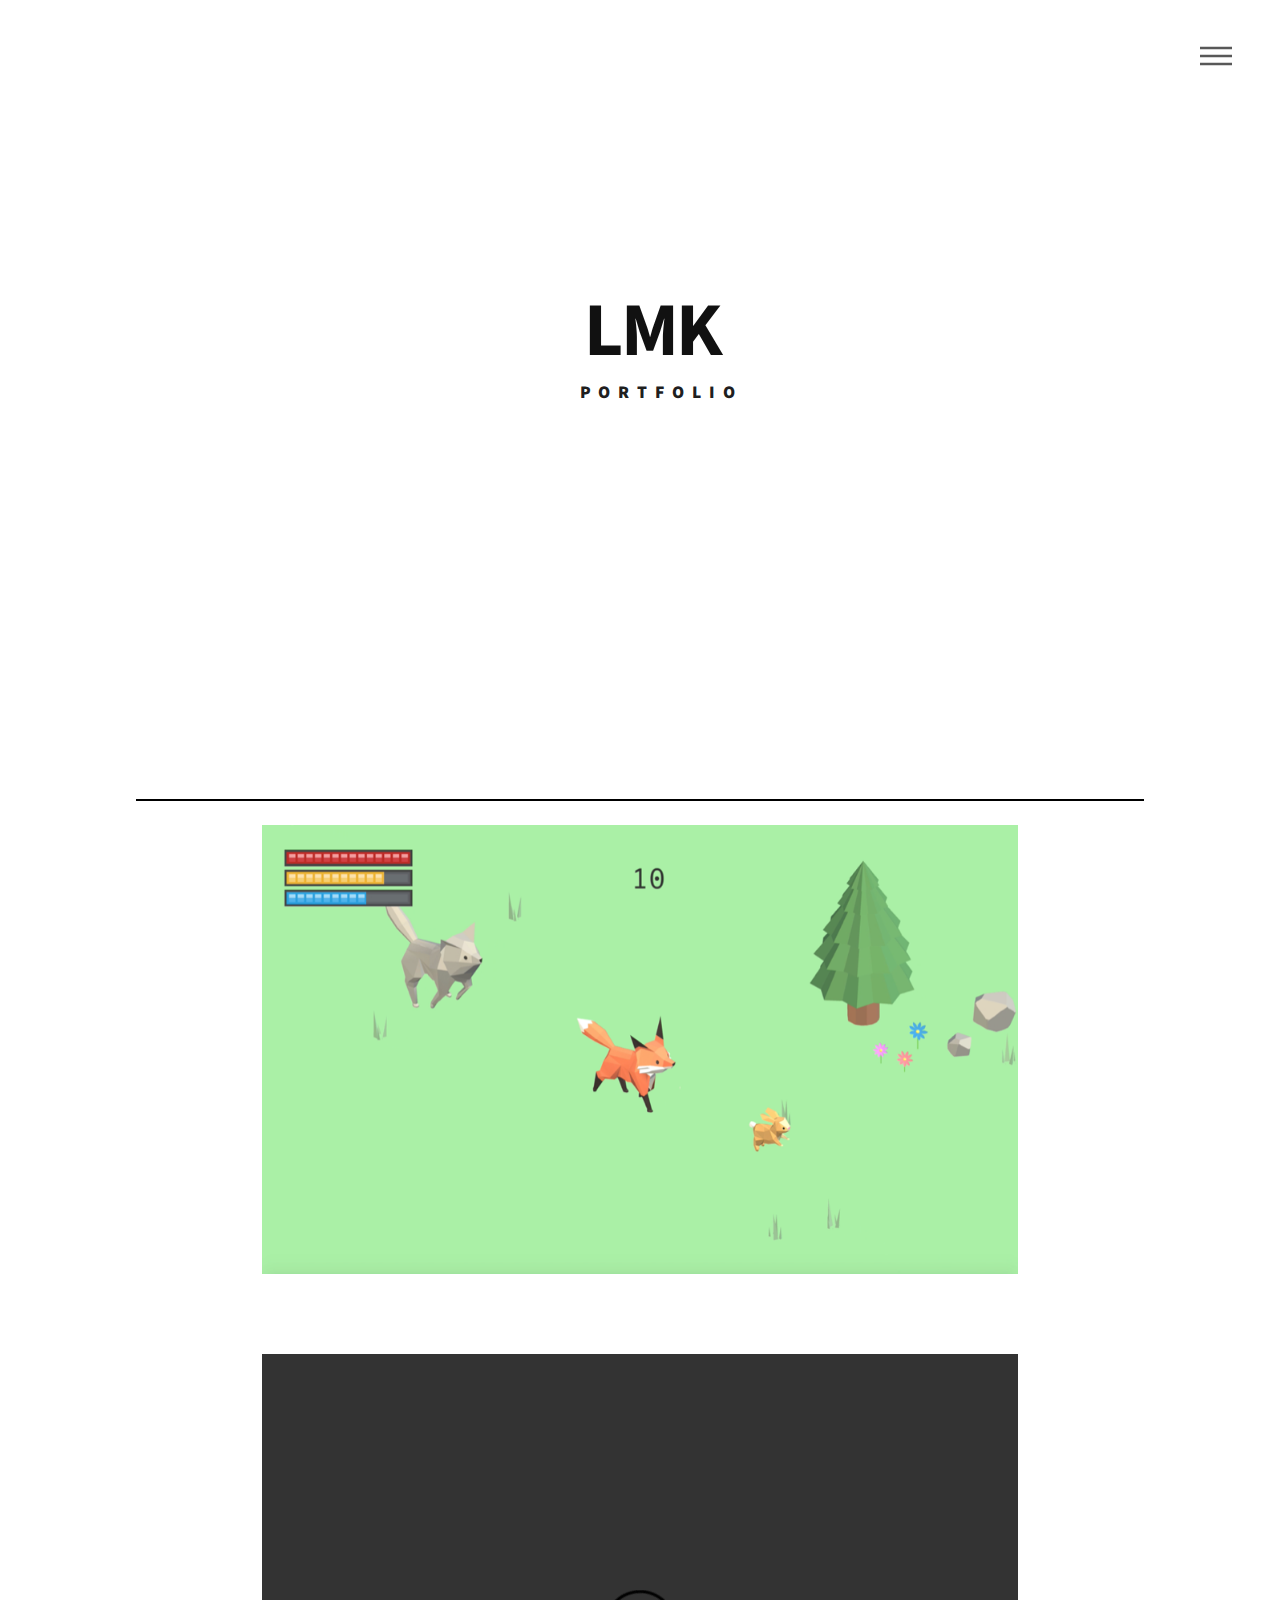
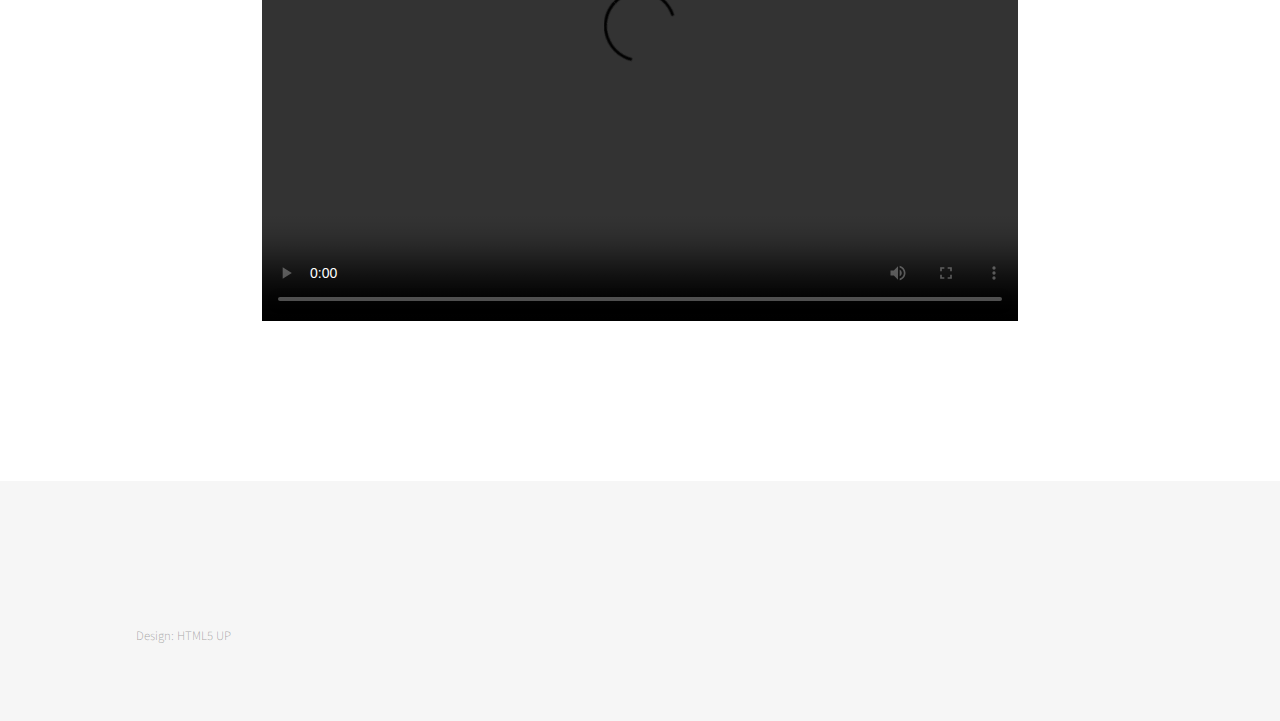
==== index.html @ 0cf3ce61 "Add files via upload" ====
<!DOCTYPE HTML>
<!--
	Phantom by HTML5 UP
	html5up.net | @ajlkn
	Free for personal and commercial use under the CCA 3.0 license (html5up.net/license)
-->
<html>
	<head>
		<title>Phantom by HTML5 UP</title>
		<meta charset="utf-8" />
		<meta name="viewport" content="width=device-width, initial-scale=1, user-scalable=no" />
		<link rel="stylesheet" href="assets/css/main.css" />
		<noscript><link rel="stylesheet" href="assets/css/noscript.css" /></noscript>
	</head>
	<body class="is-preload">
		<!-- Wrapper -->
			<div id="wrapper">

				<!-- Header -->
					<header id="header">
						<div class="inner">

							<!-- Nav -->
								<nav>
									<ul>
										<li><a href="#menu">Menu</a></li>
									</ul>
								</nav>

						</div>
					</header>

				<!-- Menu -->
					<nav id="menu">
						<h2>Menu</h2>
						<ul>
							<li><a href="index.html">Home</a></li>
							<li><a href="generic.html">About</a></li>
						</ul>
					</nav>

				<!-- Main -->
					<div id="main">
						<div class="inner">
							<header>
								<h1>LMK<br /></h1>
								<h2>PORTFOLIO<br /></h2>
							</header>
							<hr/>
							<article class="">
									<img src="images/chase.png" alt="" class="center"/>
							</article>

							<!--<header>
									<h2>POLYFOX  Gameplay<br /></h2>
							</header> -->

							<article class="">
									<video width="320" height="240" controls class="center">
											<source src="images/Gameplay2.mp4" type="video/mp4" >
										  </video>
							</article>

							<section class="tiles">
								<article class="style1">
									<span class="image">
										<img id="fox1" src="images/frun.tiff" alt="" />
									</span>
								</article>
								<article class="style1">
									<span class="image">
										<img id="fox2" src="images/fdrink.tiff" alt="" />
									</span>
								</article>
								<article class="style1">
									<span class="image">
										<img id="fox3" src="images/fdead.tiff" alt="" />
									</span>
								</article>
							</section>

							<section class="tiles">
								<article class="style1">
									<span class="image">
										<img id="bunny1" src="images/brun.tiff" alt="" />
									</span>
								</article>
								<article class="style1">
									<span class="image">
										<img id="bunny2" src="images/bchase.tiff" alt="" />
									</span>
								</article>
								<article class="style1">
									<span class="image">
										<img id="bunny3" src="images/bdead.tiff" alt="" />
									</span>
								</article>
							</section>

							<section class="tiles">
								<article class="style1">
									<span class="image">
										<img id="wolf1" src="images/wrun.tiff" alt="" />
									</span>
								</article>
								<article class="style1">
									<span class="image">
										<img id="wolf2" src="images/wavoid.tiff" alt="" />
									</span>
								</article>
								<article class="style1">
									<span class="image">
										<img id="wolf3" src="images/wbite.tiff" alt="" />
									</span>
								</article>
							</section>
						</div>
					</div>

				<!-- Footer -->
					<footer id="footer">
						<div class="inner">
							<ul class="copyright">
								<li>Design: HTML5 UP</li>
							</ul>
						</div>
					</footer>

			</div>

		<!-- Scripts -->
			<script src="assets/js/jquery.min.js"></script>
			<script src="assets/js/browser.min.js"></script>
			<script src="assets/js/breakpoints.min.js"></script>
			<script src="assets/js/util.js"></script>
			<script src="assets/js/main.js"></script>

			<script>
					$(function() {
						$("#fox1").hover(
							function() {
								$(this).attr("src", "images/Fox-running1.gif");
							},
							function() {
								$(this).attr("src", "images/frun.tiff");
							}                         
						);                  
					});
			</script>

			<script>
					$(function() {
						$("#fox2").hover(
							function() {
								$(this).attr("src", "images/Fox-drinking1.gif");
							},
							function() {
								$(this).attr("src", "images/fdrink.tiff");
							}                         
						);                  
					});
			</script>

			<script>
					$(function() {
						$("#fox3").hover(
							function() {
								$(this).attr("src", "images/Fox-death1.gif");
							},
							function() {
								$(this).attr("src", "images/fdead.tiff");
							}                         
						);                  
					});
			</script>

			<script>
					$(function() {
						$("#bunny1").hover(
							function() {
								$(this).attr("src", "images/Bunny-running1.gif");
							},
							function() {
								$(this).attr("src", "images/brun.tiff");
							}                         
						);                  
					});
			</script>

			<script>
					$(function() {
						$("#bunny2").hover(
							function() {
								$(this).attr("src", "images/Bunny-chased1.gif");
							},
							function() {
								$(this).attr("src", "images/bchase.tiff");
							}                         
						);                  
					});
			</script>

			<script>
					$(function() {
						$("#bunny3").hover(
							function() {
								$(this).attr("src", "images/Bunny-eaten2.gif");
							},
							function() {
								$(this).attr("src", "images/bdead.tiff");
							}                         
						);                  
					});
			</script>

			<script>
					$(function() {
						$("#wolf1").hover(
							function() {
								$(this).attr("src", "images/Wolf-running1.gif");
							},
							function() {
								$(this).attr("src", "images/wrun.tiff");
							}                         
						);                  
					});
			</script>

			<script>
					$(function() {
						$("#wolf2").hover(
							function() {
								$(this).attr("src", "images/Wolf-avoid1.gif");
							},
							function() {
								$(this).attr("src", "images/wavoid.tiff");
							}                         
						);                  
					});
			</script>

			<script>
					$(function() {
						$("#wolf3").hover(
							function() {
								$(this).attr("src", "images/Wolf-bite1.gif");
							},
							function() {
								$(this).attr("src", "images/wbite.tiff");
							}                         
						);                  
					});
			</script>

	</body>
</html>
---- assets/css/main.css ----
@import url(fontawesome-all.min.css);
@import url("https://fonts.googleapis.com/css?family=Source+Sans+Pro:300,700,900");

/*
	Phantom by HTML5 UP
	html5up.net | @ajlkn
	Free for personal and commercial use under the CCA 3.0 license (html5up.net/license)
*/

html, body, div, span, applet, object,
iframe, h1, h2, h3, h4, h5, h6, h9, p, blockquote,
pre, a, abbr, acronym, address, big, cite,
code, del, dfn, em, img, ins, kbd, q, s, samp,
small, strike, strong, sub, sup, tt, var, b,
u, i, center, dl, dt, dd, ol, ul, li, fieldset,
form, label, legend, table, caption, tbody,
tfoot, thead, tr, th, td, article, aside,
canvas, details, embed, figure, figcaption,
footer, header, hgroup, menu, nav, output, ruby,
section, summary, time, mark, audio, video {
	margin: 0;
	padding: 0;
	border: 0;
	font-size: 100%;
	font: inherit;
	vertical-align: baseline;}

article, aside, details, figcaption, figure,
footer, header, hgroup, menu, nav, section {
	display: block;}

body {
	line-height: 1;
}

ol, ul {
	list-style: none;
}

blockquote, q {
	quotes: none;
}

	blockquote:before, blockquote:after, q:before, q:after {
		content: '';
		content: none;
	}

table {
	border-collapse: collapse;
	border-spacing: 0;
}

body {
	-webkit-text-size-adjust: none;
}

mark {
	background-color: transparent;
	color: inherit;
}

input::-moz-focus-inner {
	border: 0;
	padding: 0;
}

input, select, textarea {
	-moz-appearance: none;
	-webkit-appearance: none;
	-ms-appearance: none;
	appearance: none;
}

/* Basic */

	@-ms-viewport {
		width: device-width;
	}

	body {
		-ms-overflow-style: scrollbar;
	}

	@media screen and (max-width: 480px) {

		html, body {
			min-width: 320px;
		}

	}

	html {
		box-sizing: border-box;
	}

	*, *:before, *:after {
		box-sizing: inherit;
	}

	body {
		background: #ffffff;
	}

		body.is-preload *, body.is-preload *:before, body.is-preload *:after {
			-moz-animation: none !important;
			-webkit-animation: none !important;
			-ms-animation: none !important;
			animation: none !important;
			-moz-transition: none !important;
			-webkit-transition: none !important;
			-ms-transition: none !important;
			transition: none !important;
		}

/* Type */

	body, input, select, textarea {
		color: #585858;
		font-family: "Source Sans Pro", Helvetica, sans-serif;
		font-size: 16pt;
		font-weight: 300;
		line-height: 1.75;
	}

		@media screen and (max-width: 1680px) {

			body, input, select, textarea {
				font-size: 14pt;
			}

		}

		@media screen and (max-width: 1280px) {

			body, input, select, textarea {
				font-size: 12pt;
			}

		}

	a {
		-moz-transition: border-bottom-color 0.2s ease, color 0.2s ease;
		-webkit-transition: border-bottom-color 0.2s ease, color 0.2s ease;
		-ms-transition: border-bottom-color 0.2s ease, color 0.2s ease;
		transition: border-bottom-color 0.2s ease, color 0.2s ease;
		text-decoration: none;
		color: #585858;
		border-bottom: dotted 1px rgba(88, 88, 88, 0.5);
	}

		a:hover {
			border-bottom-color: transparent;
			color: #f2849e !important;
		}

	strong, b {
		font-weight: 900;
	}

	em, i {
		font-style: italic;
	}

	p {
		margin: 0 0 2em 0;
	}

	h1 {
		color: rgba(0, 0, 0, 0.932);
		font-size: 4.75em;
		font-weight: 700;
		line-height: 1.3;
		margin: 2em 5.9em 0;
		letter-spacing: -0.035em;
	}

		h1 a {
			color: inherit;
		}

		@media screen and (max-width: 736px) {

			h1 {
				font-size: 2em;
				margin: 0 0 1em 0;
			}

		}

		@media screen and (max-width: 360px) {

			h1 {
				font-size: 1.75em;
			}

		}

	h2, h3, h4, h5, h6 {
		color: rgba(0, 0, 0, 0.884);
		font-size: 2.75em;
		font-weight: 900;
		line-height: 1.5;
		margin: 0 25.2em 0;
		text-transform: uppercase;
		letter-spacing: 0.45em;
	}

		h2 a, h3 a, h4 a, h5 a, h6 a {
			color: inherit;
		}

	h2 {
		font-size: 1.1em;
	}

	h3 {
		font-size: 1em;
	}

	h4 {
		font-size: 0.8em;
	}

	h5 {
		font-size: 0.8em;
	}

	h6 {
		font-size: 0.8em;
	}
	h9 {
		color: rgba(0, 0, 0, 0.932);
		font-size: 4.75em;
		font-weight: 700;
		line-height: 1.3;
		margin: 0 0 0 0;
		letter-spacing: -0.035em;
	}

	@media screen and (max-width: 980px) {

		h1 br, h2 br, h3 br, h4 br, h5 br, h6 br, h9 br {
			display: none;
		}

	}

	@media screen and (max-width: 736px) {

		h2 {
			font-size: 1em;
		}

		h3 {
			font-size: 0.8em;
		}

	}

	sub {
		font-size: 0.8em;
		position: relative;
		top: 0.5em;
	}

	sup {
		font-size: 0.8em;
		position: relative;
		top: -0.5em;
	}

	blockquote {
		border-left: solid 4px #c9c9c9;
		font-style: italic;
		margin: 0 0 2em 0;
		padding: 0.5em 0 0.5em 2em;
	}

	code {
		background: rgba(144, 144, 144, 0.075);
		border-radius: 4px;
		border: solid 1px #c9c9c9;
		font-family: "Courier New", monospace;
		font-size: 0.9em;
		margin: 0 0.25em;
		padding: 0.25em 0.65em;
	}

	pre {
		-webkit-overflow-scrolling: touch;
		font-family: "Courier New", monospace;
		font-size: 0.9em;
		margin: 0 0 2em 0;
	}

		pre code {
			display: block;
			line-height: 1.75;
			padding: 1em 1.5em;
			overflow-x: auto;
		}

	hr {
		border: 0;
		border-bottom: solid 2px #000000;
		padding: 24em 0 0 0;
		background-size:500px 900px;
		background-position:50px 35px;
	}

	.align-left {
		text-align: left;
	}

	.align-center {
		text-align: center;
	}

	.align-right {
		text-align: right;
	}

/* Row */

	.row {
		display: flex;
		flex-wrap: wrap;
		box-sizing: border-box;
		align-items: stretch;
	}

		.row > * {
			box-sizing: border-box;
		}

		.row.gtr-uniform > * > :last-child {
			margin-bottom: 0;
		}

		.row.aln-left {
			justify-content: flex-start;
		}

		.row.aln-center {
			justify-content: center;
		}

		.row.aln-right {
			justify-content: flex-end;
		}

		.row.aln-top {
			align-items: flex-start;
		}

		.row.aln-middle {
			align-items: center;
		}

		.row.aln-bottom {
			align-items: flex-end;
		}

		.row > .imp {
			order: -1;
		}

		.row > .col-1 {
			width: 8.33333%;
		}

		.row > .off-1 {
			margin-left: 8.33333%;
		}

		.row > .col-2 {
			width: 16.66667%;
		}

		.row > .off-2 {
			margin-left: 16.66667%;
		}

		.row > .col-3 {
			width: 25%;
		}

		.row > .off-3 {
			margin-left: 25%;
		}

		.row > .col-4 {
			width: 33.33333%;
		}

		.row > .off-4 {
			margin-left: 33.33333%;
		}

		.row > .col-5 {
			width: 41.66667%;
		}

		.row > .off-5 {
			margin-left: 41.66667%;
		}

		.row > .col-6 {
			width: 50%;
		}

		.row > .off-6 {
			margin-left: 50%;
		}

		.row > .col-7 {
			width: 58.33333%;
		}

		.row > .off-7 {
			margin-left: 58.33333%;
		}

		.row > .col-8 {
			width: 66.66667%;
		}

		.row > .off-8 {
			margin-left: 66.66667%;
		}

		.row > .col-9 {
			width: 75%;
		}

		.row > .off-9 {
			margin-left: 75%;
		}

		.row > .col-10 {
			width: 83.33333%;
		}

		.row > .off-10 {
			margin-left: 83.33333%;
		}

		.row > .col-11 {
			width: 91.66667%;
		}

		.row > .off-11 {
			margin-left: 91.66667%;
		}

		.row > .col-12 {
			width: 100%;
		}

		.row > .off-12 {
			margin-left: 100%;
		}

		.row.gtr-0 {
			margin-top: 0;
			margin-left: 0em;
		}

			.row.gtr-0 > * {
				padding: 0 0 0 0em;
			}

			.row.gtr-0.gtr-uniform {
				margin-top: 0em;
			}

				.row.gtr-0.gtr-uniform > * {
					padding-top: 0em;
				}

		.row.gtr-25 {
			margin-top: 0;
			margin-left: -0.5em;
		}

			.row.gtr-25 > * {
				padding: 0 0 0 0.5em;
			}

			.row.gtr-25.gtr-uniform {
				margin-top: -0.5em;
			}

				.row.gtr-25.gtr-uniform > * {
					padding-top: 0.5em;
				}

		.row.gtr-50 {
			margin-top: 0;
			margin-left: -1em;
		}

			.row.gtr-50 > * {
				padding: 0 0 0 1em;
			}

			.row.gtr-50.gtr-uniform {
				margin-top: -1em;
			}

				.row.gtr-50.gtr-uniform > * {
					padding-top: 1em;
				}

		.row {
			margin-top: 0;
			margin-left: -2em;
		}

			.row > * {
				padding: 0 0 0 2em;
			}

			.row.gtr-uniform {
				margin-top: -2em;
			}

				.row.gtr-uniform > * {
					padding-top: 2em;
				}

		.row.gtr-150 {
			margin-top: 0;
			margin-left: -3em;
		}

			.row.gtr-150 > * {
				padding: 0 0 0 3em;
			}

			.row.gtr-150.gtr-uniform {
				margin-top: -3em;
			}

				.row.gtr-150.gtr-uniform > * {
					padding-top: 3em;
				}

		.row.gtr-200 {
			margin-top: 0;
			margin-left: -4em;
		}

			.row.gtr-200 > * {
				padding: 0 0 0 4em;
			}

			.row.gtr-200.gtr-uniform {
				margin-top: -4em;
			}

				.row.gtr-200.gtr-uniform > * {
					padding-top: 4em;
				}

		@media screen and (max-width: 1680px) {

			.row {
				display: flex;
				flex-wrap: wrap;
				box-sizing: border-box;
				align-items: stretch;
			}

				.row > * {
					box-sizing: border-box;
				}

				.row.gtr-uniform > * > :last-child {
					margin-bottom: 0;
				}

				.row.aln-left {
					justify-content: flex-start;
				}

				.row.aln-center {
					justify-content: center;
				}

				.row.aln-right {
					justify-content: flex-end;
				}

				.row.aln-top {
					align-items: flex-start;
				}

				.row.aln-middle {
					align-items: center;
				}

				.row.aln-bottom {
					align-items: flex-end;
				}

				.row > .imp-xlarge {
					order: -1;
				}

				.row > .col-1-xlarge {
					width: 8.33333%;
				}

				.row > .off-1-xlarge {
					margin-left: 8.33333%;
				}

				.row > .col-2-xlarge {
					width: 16.66667%;
				}

				.row > .off-2-xlarge {
					margin-left: 16.66667%;
				}

				.row > .col-3-xlarge {
					width: 25%;
				}

				.row > .off-3-xlarge {
					margin-left: 25%;
				}

				.row > .col-4-xlarge {
					width: 33.33333%;
				}

				.row > .off-4-xlarge {
					margin-left: 33.33333%;
				}

				.row > .col-5-xlarge {
					width: 41.66667%;
				}

				.row > .off-5-xlarge {
					margin-left: 41.66667%;
				}

				.row > .col-6-xlarge {
					width: 50%;
				}

				.row > .off-6-xlarge {
					margin-left: 50%;
				}

				.row > .col-7-xlarge {
					width: 58.33333%;
				}

				.row > .off-7-xlarge {
					margin-left: 58.33333%;
				}

				.row > .col-8-xlarge {
					width: 66.66667%;
				}

				.row > .off-8-xlarge {
					margin-left: 66.66667%;
				}

				.row > .col-9-xlarge {
					width: 75%;
				}

				.row > .off-9-xlarge {
					margin-left: 75%;
				}

				.row > .col-10-xlarge {
					width: 83.33333%;
				}

				.row > .off-10-xlarge {
					margin-left: 83.33333%;
				}

				.row > .col-11-xlarge {
					width: 91.66667%;
				}

				.row > .off-11-xlarge {
					margin-left: 91.66667%;
				}

				.row > .col-12-xlarge {
					width: 100%;
				}

				.row > .off-12-xlarge {
					margin-left: 100%;
				}

				.row.gtr-0 {
					margin-top: 0;
					margin-left: 0em;
				}

					.row.gtr-0 > * {
						padding: 0 0 0 0em;
					}

					.row.gtr-0.gtr-uniform {
						margin-top: 0em;
					}

						.row.gtr-0.gtr-uniform > * {
							padding-top: 0em;
						}

				.row.gtr-25 {
					margin-top: 0;
					margin-left: -0.5em;
				}

					.row.gtr-25 > * {
						padding: 0 0 0 0.5em;
					}

					.row.gtr-25.gtr-uniform {
						margin-top: -0.5em;
					}

						.row.gtr-25.gtr-uniform > * {
							padding-top: 0.5em;
						}

				.row.gtr-50 {
					margin-top: 0;
					margin-left: -1em;
				}

					.row.gtr-50 > * {
						padding: 0 0 0 1em;
					}

					.row.gtr-50.gtr-uniform {
						margin-top: -1em;
					}

						.row.gtr-50.gtr-uniform > * {
							padding-top: 1em;
						}

				.row {
					margin-top: 0;
					margin-left: -2em;
				}

					.row > * {
						padding: 0 0 0 2em;
					}

					.row.gtr-uniform {
						margin-top: -2em;
					}

						.row.gtr-uniform > * {
							padding-top: 2em;
						}

				.row.gtr-150 {
					margin-top: 0;
					margin-left: -3em;
				}

					.row.gtr-150 > * {
						padding: 0 0 0 3em;
					}

					.row.gtr-150.gtr-uniform {
						margin-top: -3em;
					}

						.row.gtr-150.gtr-uniform > * {
							padding-top: 3em;
						}

				.row.gtr-200 {
					margin-top: 0;
					margin-left: -4em;
				}

					.row.gtr-200 > * {
						padding: 0 0 0 4em;
					}

					.row.gtr-200.gtr-uniform {
						margin-top: -4em;
					}

						.row.gtr-200.gtr-uniform > * {
							padding-top: 4em;
						}

		}

		@media screen and (max-width: 1280px) {

			.row {
				display: flex;
				flex-wrap: wrap;
				box-sizing: border-box;
				align-items: stretch;
			}

				.row > * {
					box-sizing: border-box;
				}

				.row.gtr-uniform > * > :last-child {
					margin-bottom: 0;
				}

				.row.aln-left {
					justify-content: flex-start;
				}

				.row.aln-center {
					justify-content: center;
				}

				.row.aln-right {
					justify-content: flex-end;
				}

				.row.aln-top {
					align-items: flex-start;
				}

				.row.aln-middle {
					align-items: center;
				}

				.row.aln-bottom {
					align-items: flex-end;
				}

				.row > .imp-large {
					order: -1;
				}

				.row > .col-1-large {
					width: 8.33333%;
				}

				.row > .off-1-large {
					margin-left: 8.33333%;
				}

				.row > .col-2-large {
					width: 16.66667%;
				}

				.row > .off-2-large {
					margin-left: 16.66667%;
				}

				.row > .col-3-large {
					width: 25%;
				}

				.row > .off-3-large {
					margin-left: 25%;
				}

				.row > .col-4-large {
					width: 33.33333%;
				}

				.row > .off-4-large {
					margin-left: 33.33333%;
				}

				.row > .col-5-large {
					width: 41.66667%;
				}

				.row > .off-5-large {
					margin-left: 41.66667%;
				}

				.row > .col-6-large {
					width: 50%;
				}

				.row > .off-6-large {
					margin-left: 50%;
				}

				.row > .col-7-large {
					width: 58.33333%;
				}

				.row > .off-7-large {
					margin-left: 58.33333%;
				}

				.row > .col-8-large {
					width: 66.66667%;
				}

				.row > .off-8-large {
					margin-left: 66.66667%;
				}

				.row > .col-9-large {
					width: 75%;
				}

				.row > .off-9-large {
					margin-left: 75%;
				}

				.row > .col-10-large {
					width: 83.33333%;
				}

				.row > .off-10-large {
					margin-left: 83.33333%;
				}

				.row > .col-11-large {
					width: 91.66667%;
				}

				.row > .off-11-large {
					margin-left: 91.66667%;
				}

				.row > .col-12-large {
					width: 100%;
				}

				.row > .off-12-large {
					margin-left: 100%;
				}

				.row.gtr-0 {
					margin-top: 0;
					margin-left: 0em;
				}

					.row.gtr-0 > * {
						padding: 0 0 0 0em;
					}

					.row.gtr-0.gtr-uniform {
						margin-top: 0em;
					}

						.row.gtr-0.gtr-uniform > * {
							padding-top: 0em;
						}

				.row.gtr-25 {
					margin-top: 0;
					margin-left: -0.5em;
				}

					.row.gtr-25 > * {
						padding: 0 0 0 0.5em;
					}

					.row.gtr-25.gtr-uniform {
						margin-top: -0.5em;
					}

						.row.gtr-25.gtr-uniform > * {
							padding-top: 0.5em;
						}

				.row.gtr-50 {
					margin-top: 0;
					margin-left: -1em;
				}

					.row.gtr-50 > * {
						padding: 0 0 0 1em;
					}

					.row.gtr-50.gtr-uniform {
						margin-top: -1em;
					}

						.row.gtr-50.gtr-uniform > * {
							padding-top: 1em;
						}

				.row {
					margin-top: 0;
					margin-left: -2em;
				}

					.row > * {
						padding: 0 0 0 2em;
					}

					.row.gtr-uniform {
						margin-top: -2em;
					}

						.row.gtr-uniform > * {
							padding-top: 2em;
						}

				.row.gtr-150 {
					margin-top: 0;
					margin-left: -3em;
				}

					.row.gtr-150 > * {
						padding: 0 0 0 3em;
					}

					.row.gtr-150.gtr-uniform {
						margin-top: -3em;
					}

						.row.gtr-150.gtr-uniform > * {
							padding-top: 3em;
						}

				.row.gtr-200 {
					margin-top: 0;
					margin-left: -4em;
				}

					.row.gtr-200 > * {
						padding: 0 0 0 4em;
					}

					.row.gtr-200.gtr-uniform {
						margin-top: -4em;
					}

						.row.gtr-200.gtr-uniform > * {
							padding-top: 4em;
						}

		}

		@media screen and (max-width: 980px) {

			.row {
				display: flex;
				flex-wrap: wrap;
				box-sizing: border-box;
				align-items: stretch;
			}

				.row > * {
					box-sizing: border-box;
				}

				.row.gtr-uniform > * > :last-child {
					margin-bottom: 0;
				}

				.row.aln-left {
					justify-content: flex-start;
				}

				.row.aln-center {
					justify-content: center;
				}

				.row.aln-right {
					justify-content: flex-end;
				}

				.row.aln-top {
					align-items: flex-start;
				}

				.row.aln-middle {
					align-items: center;
				}

				.row.aln-bottom {
					align-items: flex-end;
				}

				.row > .imp-medium {
					order: -1;
				}

				.row > .col-1-medium {
					width: 8.33333%;
				}

				.row > .off-1-medium {
					margin-left: 8.33333%;
				}

				.row > .col-2-medium {
					width: 16.66667%;
				}

				.row > .off-2-medium {
					margin-left: 16.66667%;
				}

				.row > .col-3-medium {
					width: 25%;
				}

				.row > .off-3-medium {
					margin-left: 25%;
				}

				.row > .col-4-medium {
					width: 33.33333%;
				}

				.row > .off-4-medium {
					margin-left: 33.33333%;
				}

				.row > .col-5-medium {
					width: 41.66667%;
				}

				.row > .off-5-medium {
					margin-left: 41.66667%;
				}

				.row > .col-6-medium {
					width: 50%;
				}

				.row > .off-6-medium {
					margin-left: 50%;
				}

				.row > .col-7-medium {
					width: 58.33333%;
				}

				.row > .off-7-medium {
					margin-left: 58.33333%;
				}

				.row > .col-8-medium {
					width: 66.66667%;
				}

				.row > .off-8-medium {
					margin-left: 66.66667%;
				}

				.row > .col-9-medium {
					width: 75%;
				}

				.row > .off-9-medium {
					margin-left: 75%;
				}

				.row > .col-10-medium {
					width: 83.33333%;
				}

				.row > .off-10-medium {
					margin-left: 83.33333%;
				}

				.row > .col-11-medium {
					width: 91.66667%;
				}

				.row > .off-11-medium {
					margin-left: 91.66667%;
				}

				.row > .col-12-medium {
					width: 100%;
				}

				.row > .off-12-medium {
					margin-left: 100%;
				}

				.row.gtr-0 {
					margin-top: 0;
					margin-left: 0em;
				}

					.row.gtr-0 > * {
						padding: 0 0 0 0em;
					}

					.row.gtr-0.gtr-uniform {
						margin-top: 0em;
					}

						.row.gtr-0.gtr-uniform > * {
							padding-top: 0em;
						}

				.row.gtr-25 {
					margin-top: 0;
					margin-left: -0.375em;
				}

					.row.gtr-25 > * {
						padding: 0 0 0 0.375em;
					}

					.row.gtr-25.gtr-uniform {
						margin-top: -0.375em;
					}

						.row.gtr-25.gtr-uniform > * {
							padding-top: 0.375em;
						}

				.row.gtr-50 {
					margin-top: 0;
					margin-left: -0.75em;
				}

					.row.gtr-50 > * {
						padding: 0 0 0 0.75em;
					}

					.row.gtr-50.gtr-uniform {
						margin-top: -0.75em;
					}

						.row.gtr-50.gtr-uniform > * {
							padding-top: 0.75em;
						}

				.row {
					margin-top: 0;
					margin-left: -1.5em;
				}

					.row > * {
						padding: 0 0 0 1.5em;
					}

					.row.gtr-uniform {
						margin-top: -1.5em;
					}

						.row.gtr-uniform > * {
							padding-top: 1.5em;
						}

				.row.gtr-150 {
					margin-top: 0;
					margin-left: -2.25em;
				}

					.row.gtr-150 > * {
						padding: 0 0 0 2.25em;
					}

					.row.gtr-150.gtr-uniform {
						margin-top: -2.25em;
					}

						.row.gtr-150.gtr-uniform > * {
							padding-top: 2.25em;
						}

				.row.gtr-200 {
					margin-top: 0;
					margin-left: -3em;
				}

					.row.gtr-200 > * {
						padding: 0 0 0 3em;
					}

					.row.gtr-200.gtr-uniform {
						margin-top: -3em;
					}

						.row.gtr-200.gtr-uniform > * {
							padding-top: 3em;
						}

		}

		@media screen and (max-width: 736px) {

			.row {
				display: flex;
				flex-wrap: wrap;
				box-sizing: border-box;
				align-items: stretch;
			}

				.row > * {
					box-sizing: border-box;
				}

				.row.gtr-uniform > * > :last-child {
					margin-bottom: 0;
				}

				.row.aln-left {
					justify-content: flex-start;
				}

				.row.aln-center {
					justify-content: center;
				}

				.row.aln-right {
					justify-content: flex-end;
				}

				.row.aln-top {
					align-items: flex-start;
				}

				.row.aln-middle {
					align-items: center;
				}

				.row.aln-bottom {
					align-items: flex-end;
				}

				.row > .imp-small {
					order: -1;
				}

				.row > .col-1-small {
					width: 8.33333%;
				}

				.row > .off-1-small {
					margin-left: 8.33333%;
				}

				.row > .col-2-small {
					width: 16.66667%;
				}

				.row > .off-2-small {
					margin-left: 16.66667%;
				}

				.row > .col-3-small {
					width: 25%;
				}

				.row > .off-3-small {
					margin-left: 25%;
				}

				.row > .col-4-small {
					width: 33.33333%;
				}

				.row > .off-4-small {
					margin-left: 33.33333%;
				}

				.row > .col-5-small {
					width: 41.66667%;
				}

				.row > .off-5-small {
					margin-left: 41.66667%;
				}

				.row > .col-6-small {
					width: 50%;
				}

				.row > .off-6-small {
					margin-left: 50%;
				}

				.row > .col-7-small {
					width: 58.33333%;
				}

				.row > .off-7-small {
					margin-left: 58.33333%;
				}

				.row > .col-8-small {
					width: 66.66667%;
				}

				.row > .off-8-small {
					margin-left: 66.66667%;
				}

				.row > .col-9-small {
					width: 75%;
				}

				.row > .off-9-small {
					margin-left: 75%;
				}

				.row > .col-10-small {
					width: 83.33333%;
				}

				.row > .off-10-small {
					margin-left: 83.33333%;
				}

				.row > .col-11-small {
					width: 91.66667%;
				}

				.row > .off-11-small {
					margin-left: 91.66667%;
				}

				.row > .col-12-small {
					width: 100%;
				}

				.row > .off-12-small {
					margin-left: 100%;
				}

				.row.gtr-0 {
					margin-top: 0;
					margin-left: 0em;
				}

					.row.gtr-0 > * {
						padding: 0 0 0 0em;
					}

					.row.gtr-0.gtr-uniform {
						margin-top: 0em;
					}

						.row.gtr-0.gtr-uniform > * {
							padding-top: 0em;
						}

				.row.gtr-25 {
					margin-top: 0;
					margin-left: -0.25em;
				}

					.row.gtr-25 > * {
						padding: 0 0 0 0.25em;
					}

					.row.gtr-25.gtr-uniform {
						margin-top: -0.25em;
					}

						.row.gtr-25.gtr-uniform > * {
							padding-top: 0.25em;
						}

				.row.gtr-50 {
					margin-top: 0;
					margin-left: -0.5em;
				}

					.row.gtr-50 > * {
						padding: 0 0 0 0.5em;
					}

					.row.gtr-50.gtr-uniform {
						margin-top: -0.5em;
					}

						.row.gtr-50.gtr-uniform > * {
							padding-top: 0.5em;
						}

				.row {
					margin-top: 0;
					margin-left: -1em;
				}

					.row > * {
						padding: 0 0 0 1em;
					}

					.row.gtr-uniform {
						margin-top: -1em;
					}

						.row.gtr-uniform > * {
							padding-top: 1em;
						}

				.row.gtr-150 {
					margin-top: 0;
					margin-left: -1.5em;
				}

					.row.gtr-150 > * {
						padding: 0 0 0 1.5em;
					}

					.row.gtr-150.gtr-uniform {
						margin-top: -1.5em;
					}

						.row.gtr-150.gtr-uniform > * {
							padding-top: 1.5em;
						}

				.row.gtr-200 {
					margin-top: 0;
					margin-left: -2em;
				}

					.row.gtr-200 > * {
						padding: 0 0 0 2em;
					}

					.row.gtr-200.gtr-uniform {
						margin-top: -2em;
					}

						.row.gtr-200.gtr-uniform > * {
							padding-top: 2em;
						}

		}

		@media screen and (max-width: 480px) {

			.row {
				display: flex;
				flex-wrap: wrap;
				box-sizing: border-box;
				align-items: stretch;
			}

				.row > * {
					box-sizing: border-box;
				}

				.row.gtr-uniform > * > :last-child {
					margin-bottom: 0;
				}

				.row.aln-left {
					justify-content: flex-start;
				}

				.row.aln-center {
					justify-content: center;
				}

				.row.aln-right {
					justify-content: flex-end;
				}

				.row.aln-top {
					align-items: flex-start;
				}

				.row.aln-middle {
					align-items: center;
				}

				.row.aln-bottom {
					align-items: flex-end;
				}

				.row > .imp-xsmall {
					order: -1;
				}

				.row > .col-1-xsmall {
					width: 8.33333%;
				}

				.row > .off-1-xsmall {
					margin-left: 8.33333%;
				}

				.row > .col-2-xsmall {
					width: 16.66667%;
				}

				.row > .off-2-xsmall {
					margin-left: 16.66667%;
				}

				.row > .col-3-xsmall {
					width: 25%;
				}

				.row > .off-3-xsmall {
					margin-left: 25%;
				}

				.row > .col-4-xsmall {
					width: 33.33333%;
				}

				.row > .off-4-xsmall {
					margin-left: 33.33333%;
				}

				.row > .col-5-xsmall {
					width: 41.66667%;
				}

				.row > .off-5-xsmall {
					margin-left: 41.66667%;
				}

				.row > .col-6-xsmall {
					width: 50%;
				}

				.row > .off-6-xsmall {
					margin-left: 50%;
				}

				.row > .col-7-xsmall {
					width: 58.33333%;
				}

				.row > .off-7-xsmall {
					margin-left: 58.33333%;
				}

				.row > .col-8-xsmall {
					width: 66.66667%;
				}

				.row > .off-8-xsmall {
					margin-left: 66.66667%;
				}

				.row > .col-9-xsmall {
					width: 75%;
				}

				.row > .off-9-xsmall {
					margin-left: 75%;
				}

				.row > .col-10-xsmall {
					width: 83.33333%;
				}

				.row > .off-10-xsmall {
					margin-left: 83.33333%;
				}

				.row > .col-11-xsmall {
					width: 91.66667%;
				}

				.row > .off-11-xsmall {
					margin-left: 91.66667%;
				}

				.row > .col-12-xsmall {
					width: 100%;
				}

				.row > .off-12-xsmall {
					margin-left: 100%;
				}

				.row.gtr-0 {
					margin-top: 0;
					margin-left: 0em;
				}

					.row.gtr-0 > * {
						padding: 0 0 0 0em;
					}

					.row.gtr-0.gtr-uniform {
						margin-top: 0em;
					}

						.row.gtr-0.gtr-uniform > * {
							padding-top: 0em;
						}

				.row.gtr-25 {
					margin-top: 0;
					margin-left: -0.25em;
				}

					.row.gtr-25 > * {
						padding: 0 0 0 0.25em;
					}

					.row.gtr-25.gtr-uniform {
						margin-top: -0.25em;
					}

						.row.gtr-25.gtr-uniform > * {
							padding-top: 0.25em;
						}

				.row.gtr-50 {
					margin-top: 0;
					margin-left: -0.5em;
				}

					.row.gtr-50 > * {
						padding: 0 0 0 0.5em;
					}

					.row.gtr-50.gtr-uniform {
						margin-top: -0.5em;
					}

						.row.gtr-50.gtr-uniform > * {
							padding-top: 0.5em;
						}

				.row {
					margin-top: 0;
					margin-left: -1em;
				}

					.row > * {
						padding: 0 0 0 1em;
					}

					.row.gtr-uniform {
						margin-top: -1em;
					}

						.row.gtr-uniform > * {
							padding-top: 1em;
						}

				.row.gtr-150 {
					margin-top: 0;
					margin-left: -1.5em;
				}

					.row.gtr-150 > * {
						padding: 0 0 0 1.5em;
					}

					.row.gtr-150.gtr-uniform {
						margin-top: -1.5em;
					}

						.row.gtr-150.gtr-uniform > * {
							padding-top: 1.5em;
						}

				.row.gtr-200 {
					margin-top: 0;
					margin-left: -2em;
				}

					.row.gtr-200 > * {
						padding: 0 0 0 2em;
					}

					.row.gtr-200.gtr-uniform {
						margin-top: -2em;
					}

						.row.gtr-200.gtr-uniform > * {
							padding-top: 2em;
						}

		}

/* Section/Article */

	section.special, article.special {
		text-align: center;
	}

	header p {
		margin-top: -1em;
	}

	@media screen and (max-width: 736px) {

		header p {
			margin-top: 0;
		}

	}

/* Icon */

	.icon {
		text-decoration: none;
		border-bottom: none;
		position: relative;
	}

		.icon:before {
			-moz-osx-font-smoothing: grayscale;
			-webkit-font-smoothing: antialiased;
			display: inline-block;
			font-style: normal;
			font-variant: normal;
			text-rendering: auto;
			line-height: 1;
			text-transform: none !important;
			font-family: 'Font Awesome 5 Free';
			font-weight: 400;
		}

		.icon > .label {
			display: none;
		}

		.icon:before {
			line-height: inherit;
		}

		.icon.solid:before {
			font-weight: 900;
		}

		.icon.brands:before {
			font-family: 'Font Awesome 5 Brands';
		}

		.icon.style2 {
			-moz-transition: background-color 0.2s ease-in-out, color 0.2s ease-in-out, border-color 0.2s ease-in-out;
			-webkit-transition: background-color 0.2s ease-in-out, color 0.2s ease-in-out, border-color 0.2s ease-in-out;
			-ms-transition: background-color 0.2s ease-in-out, color 0.2s ease-in-out, border-color 0.2s ease-in-out;
			transition: background-color 0.2s ease-in-out, color 0.2s ease-in-out, border-color 0.2s ease-in-out;
			background-color: transparent;
			border: solid 1px #c9c9c9;
			border-radius: 4px;
			width: 2.65em;
			height: 2.65em;
			display: inline-block;
			text-align: center;
			line-height: 2.65em;
			color: inherit;
		}

			.icon.style2:before {
				font-size: 1.1em;
			}

			.icon.style2:hover {
				color: #f2849e;
				border-color: #f2849e;
			}

			.icon.style2:active {
				background-color: rgba(242, 132, 158, 0.1);
			}

/* List */

	ol {
		list-style: decimal;
		margin: 0 0 2em 0;
		padding-left: 1.25em;
	}

		ol li {
			padding-left: 0.25em;
		}

	ul {
		list-style: disc;
		margin: 0 0 2em 0;
		padding-left: 1em;
	}

		ul li {
			padding-left: 0.5em;
		}

		ul.alt {
			list-style: none;
			padding-left: 0;
		}

			ul.alt li {
				border-top: solid 1px #c9c9c9;
				padding: 0.5em 0;
			}

				ul.alt li:first-child {
					border-top: 0;
					padding-top: 0;
				}

	dl {
		margin: 0 0 2em 0;
	}

		dl dt {
			display: block;
			font-weight: 900;
			margin: 0 0 1em 0;
		}

		dl dd {
			margin-left: 2em;
		}

/* Actions */

	ul.actions {
		display: -moz-flex;
		display: -webkit-flex;
		display: -ms-flex;
		display: flex;
		cursor: default;
		list-style: none;
		margin-left: -1em;
		padding-left: 0;
	}

		ul.actions li {
			padding: 0 0 0 1em;
			vertical-align: middle;
		}

		ul.actions.special {
			-moz-justify-content: center;
			-webkit-justify-content: center;
			-ms-justify-content: center;
			justify-content: center;
			width: 100%;
			margin-left: 0;
		}

			ul.actions.special li:first-child {
				padding-left: 0;
			}

		ul.actions.stacked {
			-moz-flex-direction: column;
			-webkit-flex-direction: column;
			-ms-flex-direction: column;
			flex-direction: column;
			margin-left: 0;
		}

			ul.actions.stacked li {
				padding: 1.3em 0 0 0;
			}

				ul.actions.stacked li:first-child {
					padding-top: 0;
				}

		ul.actions.fit {
			width: calc(100% + 1em);
		}

			ul.actions.fit li {
				-moz-flex-grow: 1;
				-webkit-flex-grow: 1;
				-ms-flex-grow: 1;
				flex-grow: 1;
				-moz-flex-shrink: 1;
				-webkit-flex-shrink: 1;
				-ms-flex-shrink: 1;
				flex-shrink: 1;
				width: 100%;
			}

				ul.actions.fit li > * {
					width: 100%;
				}

			ul.actions.fit.stacked {
				width: 100%;
			}

		@media screen and (max-width: 480px) {

			ul.actions:not(.fixed) {
				-moz-flex-direction: column;
				-webkit-flex-direction: column;
				-ms-flex-direction: column;
				flex-direction: column;
				margin-left: 0;
				width: 100% !important;
			}

				ul.actions:not(.fixed) li {
					-moz-flex-grow: 1;
					-webkit-flex-grow: 1;
					-ms-flex-grow: 1;
					flex-grow: 1;
					-moz-flex-shrink: 1;
					-webkit-flex-shrink: 1;
					-ms-flex-shrink: 1;
					flex-shrink: 1;
					padding: 1em 0 0 0;
					text-align: center;
					width: 100%;
				}

					ul.actions:not(.fixed) li > * {
						width: 100%;
					}

					ul.actions:not(.fixed) li:first-child {
						padding-top: 0;
					}

					ul.actions:not(.fixed) li input[type="submit"],
					ul.actions:not(.fixed) li input[type="reset"],
					ul.actions:not(.fixed) li input[type="button"],
					ul.actions:not(.fixed) li button,
					ul.actions:not(.fixed) li .button {
						width: 100%;
					}

						ul.actions:not(.fixed) li input[type="submit"].icon:before,
						ul.actions:not(.fixed) li input[type="reset"].icon:before,
						ul.actions:not(.fixed) li input[type="button"].icon:before,
						ul.actions:not(.fixed) li button.icon:before,
						ul.actions:not(.fixed) li .button.icon:before {
							margin-left: -0.5rem;
						}

		}

/* Icons */

	ul.icons {
		cursor: default;
		list-style: none;
		padding-left: 0;
		margin: -1em 0 2em -1em;
	}

		ul.icons li {
			display: inline-block;
			padding: 1em 0 0 1em;
		}

/* Form */

	form {
		margin: 0 0 2em 0;
		overflow-x: hidden;
	}

		form > :last-child {
			margin-bottom: 0;
		}

		form > .fields {
			display: -moz-flex;
			display: -webkit-flex;
			display: -ms-flex;
			display: flex;
			-moz-flex-wrap: wrap;
			-webkit-flex-wrap: wrap;
			-ms-flex-wrap: wrap;
			flex-wrap: wrap;
			width: calc(100% + 3em);
			margin: -1.5em 0 2em -1.5em;
		}

			form > .fields > .field {
				-moz-flex-grow: 0;
				-webkit-flex-grow: 0;
				-ms-flex-grow: 0;
				flex-grow: 0;
				-moz-flex-shrink: 0;
				-webkit-flex-shrink: 0;
				-ms-flex-shrink: 0;
				flex-shrink: 0;
				padding: 1.5em 0 0 1.5em;
				width: calc(100% - 1.5em);
			}

				form > .fields > .field.half {
					width: calc(50% - 0.75em);
				}

				form > .fields > .field.third {
					width: calc(100%/3 - 0.5em);
				}

				form > .fields > .field.quarter {
					width: calc(25% - 0.375em);
				}

		@media screen and (max-width: 480px) {

			form > .fields {
				width: calc(100% + 3em);
				margin: -1.5em 0 2em -1.5em;
			}

				form > .fields > .field {
					padding: 1.5em 0 0 1.5em;
					width: calc(100% - 1.5em);
				}

					form > .fields > .field.half {
						width: calc(100% - 1.5em);
					}

					form > .fields > .field.third {
						width: calc(100% - 1.5em);
					}

					form > .fields > .field.quarter {
						width: calc(100% - 1.5em);
					}

		}

	label {
		display: block;
		font-size: 0.9em;
		font-weight: 900;
		margin: 0 0 1em 0;
	}

	input[type="text"],
	input[type="password"],
	input[type="email"],
	input[type="tel"],
	select,
	textarea {
		-moz-appearance: none;
		-webkit-appearance: none;
		-ms-appearance: none;
		appearance: none;
		background-color: transparent;
		border: none;
		border-radius: 0;
		border-bottom: solid 1px #c9c9c9;
		color: inherit;
		display: block;
		outline: 0;
		padding: 0;
		text-decoration: none;
		width: 100%;
	}

		input[type="text"]:invalid,
		input[type="password"]:invalid,
		input[type="email"]:invalid,
		input[type="tel"]:invalid,
		select:invalid,
		textarea:invalid {
			box-shadow: none;
		}

		input[type="text"]:focus,
		input[type="password"]:focus,
		input[type="email"]:focus,
		input[type="tel"]:focus,
		select:focus,
		textarea:focus {
			border-bottom-color: #f2849e;
			box-shadow: inset 0 -1px 0 0 #f2849e;
		}

	select {
		background-image: url("data:image/svg+xml;charset=utf8,%3Csvg xmlns='http://www.w3.org/2000/svg' width='40' height='40' preserveAspectRatio='none' viewBox='0 0 40 40'%3E%3Cpath d='M9.4,12.3l10.4,10.4l10.4-10.4c0.2-0.2,0.5-0.4,0.9-0.4c0.3,0,0.6,0.1,0.9,0.4l3.3,3.3c0.2,0.2,0.4,0.5,0.4,0.9 c0,0.4-0.1,0.6-0.4,0.9L20.7,31.9c-0.2,0.2-0.5,0.4-0.9,0.4c-0.3,0-0.6-0.1-0.9-0.4L4.3,17.3c-0.2-0.2-0.4-0.5-0.4-0.9 c0-0.4,0.1-0.6,0.4-0.9l3.3-3.3c0.2-0.2,0.5-0.4,0.9-0.4S9.1,12.1,9.4,12.3z' fill='%23c9c9c9' /%3E%3C/svg%3E");
		background-size: 1.25rem;
		background-repeat: no-repeat;
		background-position: calc(100% - 1rem) center;
		height: 3em;
		padding-right: 3em;
		text-overflow: ellipsis;
	}

		select option {
			background: #ffffff;
		}

		select:focus::-ms-value {
			background-color: transparent;
		}

		select::-ms-expand {
			display: none;
		}

	input[type="text"],
	input[type="password"],
	input[type="email"],
	select {
		height: 3em;
	}

	textarea {
		padding: 0;
		min-height: 3.75em;
	}

	input[type="checkbox"],
	input[type="radio"] {
		-moz-appearance: none;
		-webkit-appearance: none;
		-ms-appearance: none;
		appearance: none;
		display: block;
		float: left;
		margin-right: -2em;
		opacity: 0;
		width: 1em;
		z-index: -1;
	}

		input[type="checkbox"] + label,
		input[type="radio"] + label {
			text-decoration: none;
			color: #585858;
			cursor: pointer;
			display: inline-block;
			font-size: 1em;
			font-weight: 300;
			padding-left: 2.55em;
			padding-right: 0.75em;
			position: relative;
		}

			input[type="checkbox"] + label:before,
			input[type="radio"] + label:before {
				-moz-osx-font-smoothing: grayscale;
				-webkit-font-smoothing: antialiased;
				display: inline-block;
				font-style: normal;
				font-variant: normal;
				text-rendering: auto;
				line-height: 1;
				text-transform: none !important;
				font-family: 'Font Awesome 5 Free';
				font-weight: 900;
			}

			input[type="checkbox"] + label:before,
			input[type="radio"] + label:before {
				border-radius: 4px;
				border: solid 1px #c9c9c9;
				content: '';
				display: inline-block;
				font-size: 0.8em;
				height: 2.25em;
				left: 0;
				line-height: 2.25em;
				position: absolute;
				text-align: center;
				top: 0;
				width: 2.25em;
			}

		input[type="checkbox"]:checked + label:before,
		input[type="radio"]:checked + label:before {
			background: #585858;
			border-color: #585858;
			color: #ffffff;
			content: '\f00c';
		}

		input[type="checkbox"]:focus + label:before,
		input[type="radio"]:focus + label:before {
			border-color: #f2849e;
			box-shadow: 0 0 0 1px #f2849e;
		}

	input[type="checkbox"] + label:before {
		border-radius: 4px;
	}

	input[type="radio"] + label:before {
		border-radius: 100%;
	}

/* Box */

	.box {
		border-radius: 4px;
		border: solid 1px #c9c9c9;
		margin-bottom: 2em;
		padding: 1.5em;
	}

		.box > :last-child,
		.box > :last-child > :last-child,
		.box > :last-child > :last-child > :last-child {
			margin-bottom: 0;
		}

		.box.alt {
			border: 0;
			border-radius: 0;
			padding: 0;
		}

/* Image */

	.image {
		border-radius: 4px;
		border: 0;
		display: inline-block;
		position: relative;
	}

		.image img {
			border-radius: 4px;
			display: block;
		}

		.image.left, .image.right {
			max-width: 40%;
		}

			.image.left img, .image.right img {
				width: 100%;
			}

		.image.left {
			float: left;
			padding: 0 1.5em 1em 0;
			top: 0.25em;
		}

		.image.right {
			float: right;
			padding: 0 0 1em 1.5em;
			top: 0.25em;
		}

		.image.fit {
			display: block;
			margin: 0 0 2em 0;
			width: 100%;
		}

			.image.fit img {
				width: 100%;
			}

		.image.main {
			display: block;
			margin: 0 0 3em 0;
			width: 100%;
		}

			.image.main img {
				width: 100%;
			}

			@media screen and (max-width: 736px) {

				.image.main {
					margin: 0 0 2em 0;
				}

			}

/* Table */

	.table-wrapper {
		-webkit-overflow-scrolling: touch;
		overflow-x: auto;
	}

	table {
		margin: 0 0 2em 0;
		width: 100%;
	}

		table tbody tr {
			border: solid 1px #c9c9c9;
			border-left: 0;
			border-right: 0;
		}

			table tbody tr:nth-child(2n + 1) {
				background-color: rgba(144, 144, 144, 0.075);
			}

		table td {
			padding: 0.75em 0.75em;
		}

		table th {
			font-size: 0.9em;
			font-weight: 900;
			padding: 0 0.75em 0.75em 0.75em;
			text-align: left;
		}

		table thead {
			border-bottom: solid 2px #c9c9c9;
		}

		table tfoot {
			border-top: solid 2px #c9c9c9;
		}

		table.alt {
			border-collapse: separate;
		}

			table.alt tbody tr td {
				border: solid 1px #c9c9c9;
				border-left-width: 0;
				border-top-width: 0;
			}

				table.alt tbody tr td:first-child {
					border-left-width: 1px;
				}

			table.alt tbody tr:first-child td {
				border-top-width: 1px;
			}

			table.alt thead {
				border-bottom: 0;
			}

			table.alt tfoot {
				border-top: 0;
			}

/* Tiles */

	.tiles {
		display: -moz-flex;
		display: -webkit-flex;
		display: -ms-flex;
		display: flex;
		-moz-flex-wrap: wrap;
		-webkit-flex-wrap: wrap;
		-ms-flex-wrap: wrap;
		flex-wrap: wrap;
		position: relative;
		margin: -2.5em 0 0 -2.5em;
	}

		.tiles article {
			-moz-transition: -moz-transform 0.5s ease, opacity 0.5s ease;
			-webkit-transition: -webkit-transform 0.5s ease, opacity 0.5s ease;
			-ms-transition: -ms-transform 0.5s ease, opacity 0.5s ease;
			transition: transform 0.5s ease, opacity 0.5s ease;
			position: relative;
			width: calc(33.33333% - 2.5em);
			margin: 2.5em 0 0 2.5em;
		}

			.tiles article > .image {
				-moz-transition: -moz-transform 0.5s ease;
				-webkit-transition: -webkit-transform 0.5s ease;
				-ms-transition: -ms-transform 0.5s ease;
				transition: transform 0.5s ease;
				position: relative;
				display: block;
				width: 100%;
				border-radius: 4px;
				overflow: hidden;
			}

				.tiles article > .image img {
					display: block;
					width: 100%;
				}

				.tiles article > .image:before {
					pointer-events: none;
					-moz-transition: background-color 0.5s ease, opacity 0.5s ease;
					-webkit-transition: background-color 0.5s ease, opacity 0.5s ease;
					-ms-transition: background-color 0.5s ease, opacity 0.5s ease;
					transition: background-color 0.5s ease, opacity 0.5s ease;
					content: '';
					display: block;
					position: absolute;
					top: 0;
					left: 0;
					width: 100%;
					height: 100%;
					opacity: 1.0;
					z-index: 1;
					opacity: 0;
				}

			.tiles article > a {
				display: -moz-flex;
				display: -webkit-flex;
				display: -ms-flex;
				display: flex;
				-moz-flex-direction: column;
				-webkit-flex-direction: column;
				-ms-flex-direction: column;
				flex-direction: column;
				-moz-align-items: center;
				-webkit-align-items: center;
				-ms-align-items: center;
				align-items: center;
				-moz-justify-content: center;
				-webkit-justify-content: center;
				-ms-justify-content: center;
				justify-content: center;
				-moz-transition: background-color 0.5s ease, -moz-transform 0.5s ease;
				-webkit-transition: background-color 0.5s ease, -webkit-transform 0.5s ease;
				-ms-transition: background-color 0.5s ease, -ms-transform 0.5s ease;
				transition: background-color 0.5s ease, transform 0.5s ease;
				position: absolute;
				top: 0;
				left: 0;
				width: 100%;
				height: 100%;
				padding: 1em;
				border-radius: 4px;
				border-bottom: 0;
				color: #ffffff;
				text-align: center;
				text-decoration: none;
				z-index: 3;
			}

				.tiles article > a > :last-child {
					margin: 0;
				}

				.tiles article > a h2 {
					margin: 0;
				}

				.tiles article > a .content {
					-moz-transition: max-height 0.5s ease, opacity 0.5s ease;
					-webkit-transition: max-height 0.5s ease, opacity 0.5s ease;
					-ms-transition: max-height 0.5s ease, opacity 0.5s ease;
					transition: max-height 0.5s ease, opacity 0.5s ease;
					width: 100%;
					max-height: 0;
					line-height: 1.5;
					margin-top: 0.35em;
					opacity: 0;
				}

					.tiles article > a .content > :last-child {
						margin-bottom: 0;
					}

			.tiles article.style1 > .image:before {
				background-color: #f2849e;
			}

			.tiles article.style2 > .image:before {
				background-color: #7ecaf6;
			}

			.tiles article.style3 > .image:before {
				background-color: #7bd0c1;
			}

			.tiles article.style4 > .image:before {
				background-color: #c75b9b;
			}

			.tiles article.style5 > .image:before {
				background-color: #ae85ca;
			}

			.tiles article.style6 > .image:before {
				background-color: #8499e7;
			}
		
		body:not(.is-touch) .tiles article:hover > .image {
			-moz-transform: scale(1.1);
			-webkit-transform: scale(1.1);
			-ms-transform: scale(1.1);
			transform: scale(1.1);
		}
		* + .tiles {
			margin-top: 2em;
		}

		body.is-preload .tiles article {
			-moz-transform: scale(0.9);
			-webkit-transform: scale(0.9);
			-ms-transform: scale(0.9);
			transform: scale(0.9);
			opacity: 0;
		}

		body.is-touch .tiles article .content {
			max-height: 15em;
			opacity: 1;
		}

		@media screen and (max-width: 1280px) {

			.tiles {
				margin: -1.25em 0 0 -1.25em;
			}

				.tiles article {
					width: calc(33.33333% - 1.25em);
					margin: 1.25em 0 0 1.25em;
				}

		}

		@media screen and (max-width: 980px) {

			.tiles {
				margin: -2.5em 0 0 -2.5em;
			}

				.tiles article {
					width: calc(50% - 2.5em);
					margin: 2.5em 0 0 2.5em;
				}

		}

		@media screen and (max-width: 736px) {

			.tiles {
				margin: -1.25em 0 0 -1.25em;
			}

				.tiles article {
					width: calc(50% - 1.25em);
					margin: 1.25em 0 0 1.25em;
				}

		}

		@media screen and (max-width: 480px) {

			.tiles {
				margin: 0;
			}

				.tiles article {
					width: 100%;
					margin: 1.25em 0 0 0;
				}

		}

/* Header */

	#header {
		padding: 8em 0 0.1em 0 ;
	}

		#header .logo {
			display: block;
			border-bottom: 0;
			color: inherit;
			font-weight: 900;
			letter-spacing: 0.35em;
			margin: 0 0 2.5em 0;
			text-decoration: none;
			text-transform: uppercase;
			display: inline-block;
		}

			#header .logo > * {
				display: inline-block;
				vertical-align: middle;
			}

			#header .logo .symbol {
				margin-right: 0.65em;
			}

				#header .logo .symbol img {
					display: block;
					width: 2em;
					height: 2em;
				}

		#header nav {
			position: fixed;
			right: 2em;
			top: 2em;
			z-index: 10000;
		}

			#header nav ul {
				display: -moz-flex;
				display: -webkit-flex;
				display: -ms-flex;
				display: flex;
				-moz-align-items: center;
				-webkit-align-items: center;
				-ms-align-items: center;
				align-items: center;
				list-style: none;
				margin: 0;
				padding: 0;
			}

				#header nav ul li {
					display: block;
					padding: 0;
				}

					#header nav ul li a {
						display: block;
						position: relative;
						height: 3em;
						line-height: 3em;
						padding: 0 1.5em;
						background-color: rgba(255, 255, 255, 0.5);
						border-radius: 4px;
						border: 0;
						font-size: 0.8em;
						font-weight: 900;
						letter-spacing: 0.35em;
						text-transform: uppercase;
					}

					#header nav ul li a[href="#menu"] {
						-webkit-tap-highlight-color: transparent;
						width: 4em;
						text-indent: 4em;
						font-size: 1em;
						overflow: hidden;
						padding: 0;
						white-space: nowrap;
					}

						#header nav ul li a[href="#menu"]:before, #header nav ul li a[href="#menu"]:after {
							-moz-transition: opacity 0.2s ease;
							-webkit-transition: opacity 0.2s ease;
							-ms-transition: opacity 0.2s ease;
							transition: opacity 0.2s ease;
							content: '';
							display: block;
							position: absolute;
							top: 0;
							left: 0;
							width: 100%;
							height: 100%;
							background-position: center;
							background-repeat: no-repeat;
							background-size: 2em 2em;
						}

						#header nav ul li a[href="#menu"]:before {
							background-image: url("data:image/svg+xml;charset=utf8,%3Csvg xmlns='http://www.w3.org/2000/svg' width='100' height='100' viewBox='0 0 100 100' preserveAspectRatio='none'%3E%3Cstyle%3Eline %7B stroke-width: 8px%3B stroke: %23f2849e%3B %7D%3C/style%3E%3Cline x1='0' y1='25' x2='100' y2='25' /%3E%3Cline x1='0' y1='50' x2='100' y2='50' /%3E%3Cline x1='0' y1='75' x2='100' y2='75' /%3E%3C/svg%3E");
							opacity: 0;
						}

						#header nav ul li a[href="#menu"]:after {
							background-image: url("data:image/svg+xml;charset=utf8,%3Csvg xmlns='http://www.w3.org/2000/svg' width='100' height='100' viewBox='0 0 100 100' preserveAspectRatio='none'%3E%3Cstyle%3Eline %7B stroke-width: 8px%3B stroke: %23585858%3B %7D%3C/style%3E%3Cline x1='0' y1='25' x2='100' y2='25' /%3E%3Cline x1='0' y1='50' x2='100' y2='50' /%3E%3Cline x1='0' y1='75' x2='100' y2='75' /%3E%3C/svg%3E");
							opacity: 1;
						}

						#header nav ul li a[href="#menu"]:hover:before {
							opacity: 1;
						}

						#header nav ul li a[href="#menu"]:hover:after {
							opacity: 0;
						}

		@media screen and (max-width: 736px) {

			#header {
				padding: 4em 0 0.1em 0 ;
			}

				#header nav {
					right: 0.5em;
					top: 0.5em;
				}

					#header nav ul li a[href="#menu"]:before, #header nav ul li a[href="#menu"]:after {
						background-size: 1.5em 1.5em;
					}

		}

/* Menu */

	#wrapper {
		-moz-transition: opacity 0.45s ease;
		-webkit-transition: opacity 0.45s ease;
		-ms-transition: opacity 0.45s ease;
		transition: opacity 0.45s ease;
		opacity: 1;
	}

	#menu {
		-moz-transform: translateX(22em);
		-webkit-transform: translateX(22em);
		-ms-transform: translateX(22em);
		transform: translateX(22em);
		-moz-transition: -moz-transform 0.45s ease, visibility 0.45s;
		-webkit-transition: -webkit-transform 0.45s ease, visibility 0.45s;
		-ms-transition: -ms-transform 0.45s ease, visibility 0.45s;
		transition: transform 0.45s ease, visibility 0.45s;
		position: fixed;
		top: 0;
		right: 0;
		width: 22em;
		max-width: 80%;
		height: 100%;
		-webkit-overflow-scrolling: touch;
		background: #585858;
		color: #ffffff;
		cursor: default;
		visibility: hidden;
		z-index: 10002;
	}

		#menu > .inner {
			-moz-transition: opacity 0.45s ease;
			-webkit-transition: opacity 0.45s ease;
			-ms-transition: opacity 0.45s ease;
			transition: opacity 0.45s ease;
			-webkit-overflow-scrolling: touch;
			position: absolute;
			top: 0;
			left: 0;
			width: 100%;
			height: 100%;
			padding: 2.75em;
			opacity: 0;
			overflow-y: auto;
		}

			#menu > .inner > ul {
				list-style: none;
				margin: 0 0 1em 0;
				padding: 0;
			}

				#menu > .inner > ul > li {
					padding: 0;
					border-top: solid 1px rgba(255, 255, 255, 0.15);
				}

					#menu > .inner > ul > li a {
						display: block;
						padding: 1em 0;
						line-height: 1.5;
						border: 0;
						color: inherit;
					}

					#menu > .inner > ul > li:first-child {
						border-top: 0;
						margin-top: -1em;
					}

		#menu > .close {
			-moz-transition: opacity 0.45s ease, -moz-transform 0.45s ease;
			-webkit-transition: opacity 0.45s ease, -webkit-transform 0.45s ease;
			-ms-transition: opacity 0.45s ease, -ms-transform 0.45s ease;
			transition: opacity 0.45s ease, transform 0.45s ease;
			-moz-transform: scale(0.25) rotate(180deg);
			-webkit-transform: scale(0.25) rotate(180deg);
			-ms-transform: scale(0.25) rotate(180deg);
			transform: scale(0.25) rotate(180deg);
			-webkit-tap-highlight-color: transparent;
			display: block;
			position: absolute;
			top: 2em;
			left: -6em;
			width: 6em;
			text-indent: 6em;
			height: 3em;
			border: 0;
			font-size: 1em;
			opacity: 0;
			overflow: hidden;
			padding: 0;
			white-space: nowrap;
		}

			#menu > .close:before, #menu > .close:after {
				-moz-transition: opacity 0.2s ease;
				-webkit-transition: opacity 0.2s ease;
				-ms-transition: opacity 0.2s ease;
				transition: opacity 0.2s ease;
				content: '';
				display: block;
				position: absolute;
				top: 0;
				left: 0;
				width: 100%;
				height: 100%;
				background-position: center;
				background-repeat: no-repeat;
				background-size: 2em 2em;
			}

			#menu > .close:before {
				background-image: url("data:image/svg+xml;charset=utf8,%3Csvg xmlns='http://www.w3.org/2000/svg' width='100' height='100' viewBox='0 0 100 100' preserveAspectRatio='none'%3E%3Cstyle%3Eline %7B stroke-width: 8px%3B stroke: %23f2849e%3B %7D%3C/style%3E%3Cline x1='15' y1='15' x2='85' y2='85' /%3E%3Cline x1='85' y1='15' x2='15' y2='85' /%3E%3C/svg%3E");
				opacity: 0;
			}

			#menu > .close:after {
				background-image: url("data:image/svg+xml;charset=utf8,%3Csvg xmlns='http://www.w3.org/2000/svg' width='100' height='100' viewBox='0 0 100 100' preserveAspectRatio='none'%3E%3Cstyle%3Eline %7B stroke-width: 8px%3B stroke: %23585858%3B %7D%3C/style%3E%3Cline x1='15' y1='15' x2='85' y2='85' /%3E%3Cline x1='85' y1='15' x2='15' y2='85' /%3E%3C/svg%3E");
				opacity: 1;
			}

			#menu > .close:hover:before {
				opacity: 1;
			}

			#menu > .close:hover:after {
				opacity: 0;
			}

		@media screen and (max-width: 736px) {

			#menu {
				-moz-transform: translateX(16.5em);
				-webkit-transform: translateX(16.5em);
				-ms-transform: translateX(16.5em);
				transform: translateX(16.5em);
				width: 16.5em;
			}

				#menu > .inner {
					padding: 2.75em 1.5em;
				}

				#menu > .close {
					top: 0.5em;
					left: -4.25em;
					width: 4.25em;
					text-indent: 4.25em;
				}

					#menu > .close:before, #menu > .close:after {
						background-size: 1.5em 1.5em;
					}

		}

	body.is-menu-visible #wrapper {
		pointer-events: none;
		cursor: default;
		opacity: 0.25;
	}

	body.is-menu-visible #menu {
		-moz-transform: translateX(0);
		-webkit-transform: translateX(0);
		-ms-transform: translateX(0);
		transform: translateX(0);
		visibility: visible;
	}

		body.is-menu-visible #menu > * {
			opacity: 1;
		}

		body.is-menu-visible #menu .close {
			-moz-transform: scale(1.0) rotate(0deg);
			-webkit-transform: scale(1.0) rotate(0deg);
			-ms-transform: scale(1.0) rotate(0deg);
			transform: scale(1.0) rotate(0deg);
			opacity: 1;
		}

/* Main */

	#main {
		padding: 0em 0 6em 0 ;
	}

		@media screen and (max-width: 736px) {

			#main {
				padding: 0em 0 4em 0 ;
			}

		}

/* Footer */

	#footer {
		padding: 5em 0 6em 0 ;
		background-color: #f6f6f6;
	}

		#footer > .inner {
			display: -moz-flex;
			display: -webkit-flex;
			display: -ms-flex;
			display: flex;
			-moz-flex-wrap: wrap;
			-webkit-flex-wrap: wrap;
			-ms-flex-wrap: wrap;
			flex-wrap: wrap;
			-moz-flex-direction: row;
			-webkit-flex-direction: row;
			-ms-flex-direction: row;
			flex-direction: row;
		}

			#footer > .inner > * > :last-child {
				margin-bottom: 0;
			}

			#footer > .inner section:nth-child(1) {
				width: calc(66% - 2.5em);
				margin-right: 2.5em;
			}

			#footer > .inner section:nth-child(2) {
				width: calc(33% - 2.5em);
				margin-left: 2.5em;
			}

			#footer > .inner .copyright {
				width: 100%;
				padding: 0;
				margin-top: 5em;
				list-style: none;
				font-size: 0.8em;
				color: rgba(88, 88, 88, 0.5);
			}

				#footer > .inner .copyright a {
					color: inherit;
				}

				#footer > .inner .copyright li {
					display: inline-block;
					border-left: solid 1px rgba(88, 88, 88, 0.15);
					line-height: 1;
					padding: 0 0 0 1em;
					margin: 0 0 0 1em;
				}

					#footer > .inner .copyright li:first-child {
						border-left: 0;
						padding-left: 0;
						margin-left: 0;
					}

		@media screen and (max-width: 1280px) {

			#footer {
				padding: 5em 0 3em 0 ;
			}

				#footer > .inner section:nth-child(1) {
					width: calc(66% - 1.25em);
					margin-right: 1.25em;
				}

				#footer > .inner section:nth-child(2) {
					width: calc(33% - 1.25em);
					margin-left: 1.25em;
				}

		}

		@media screen and (max-width: 980px) {

			#footer > .inner section:nth-child(1) {
				width: 66%;
				margin-right: 0;
			}

			#footer > .inner section:nth-child(2) {
				width: calc(33% - 2.5em);
				margin-left: 2.5em;
			}

		}

		@media screen and (max-width: 736px) {

			#footer {
				padding: 3em 0 1em 0 ;
			}

				#footer > .inner {
					-moz-flex-direction: column;
					-webkit-flex-direction: column;
					-ms-flex-direction: column;
					flex-direction: column;
				}

					#footer > .inner section:nth-child(1) {
						width: 100%;
						margin-right: 0;
						margin: 3em 0 0 0;
					}

					#footer > .inner section:nth-child(2) {
						-moz-order: -1;
						-webkit-order: -1;
						-ms-order: -1;
						order: -1;
						width: 100%;
						margin-left: 0;
					}

					#footer > .inner .copyright {
						margin-top: 3em;
					}

		}

		@media screen and (max-width: 480px) {

			#footer > .inner .copyright {
				margin-top: 3em;
			}

				#footer > .inner .copyright li {
					border-left: 0;
					padding-left: 0;
					margin: 0.75em 0 0 0;
					display: block;
					line-height: inherit;
				}

					#footer > .inner .copyright li:first-child {
						margin-top: 0;
					}

		}

/* Wrapper */

	#wrapper > * > .inner {
		width: 100%;
		max-width: 68em;
		margin: 0 auto;
		padding: 0 2.5em;
	}

		@media screen and (max-width: 736px) {

			#wrapper > * > .inner {
				padding: 0 1.25em;
			}

		}

	.center {
		padding: 1em 0 4em 0;
		display: block;
		margin-left: auto;
		margin-right: auto;
		width: 75%;
		height: 75%;
	}
---- assets/css/noscript.css ----
/*
	Phantom by HTML5 UP
	html5up.net | @ajlkn
	Free for personal and commercial use under the CCA 3.0 license (html5up.net/license)
*/

/* Tiles */

	body.is-preload .tiles article {
		-moz-transform: none;
		-webkit-transform: none;
		-ms-transform: none;
		transform: none;
		opacity: 1;
	}
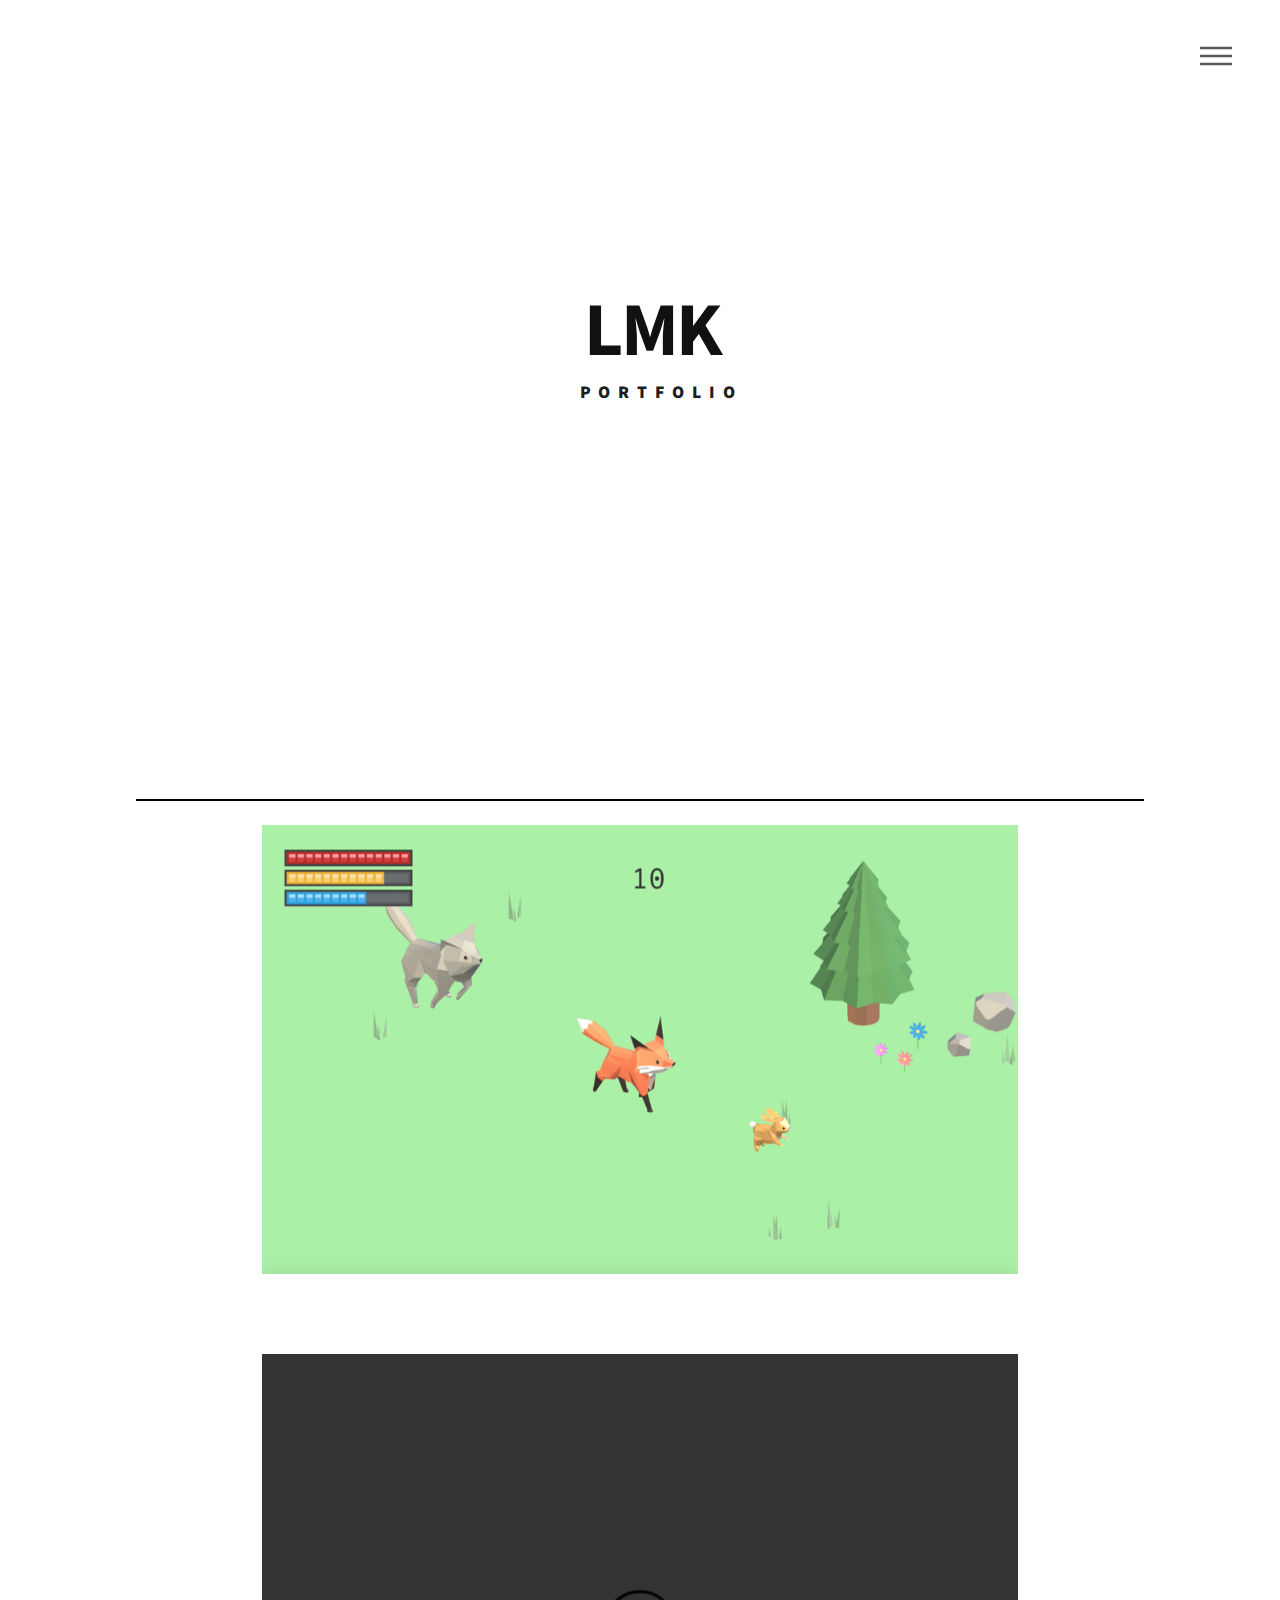
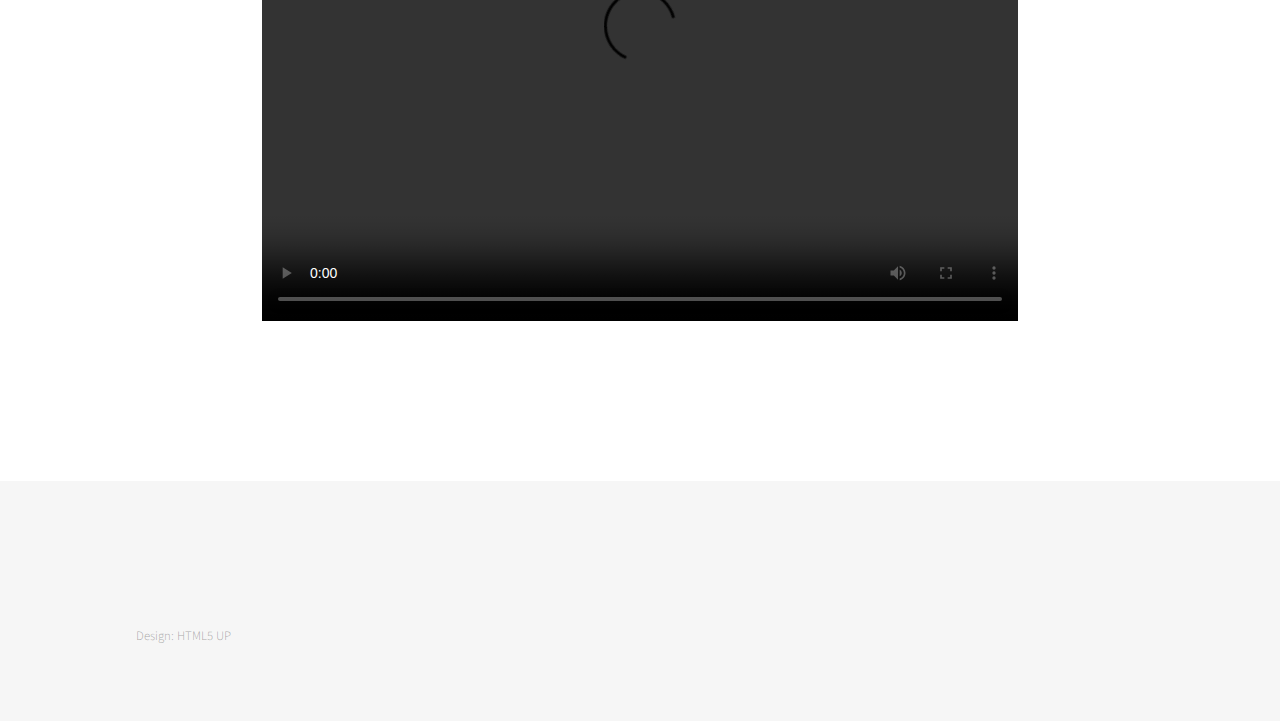
==== commit 23d84de0: "Update index.html" ====
--- a/index.html
+++ b/index.html
@@ -6,7 +6,7 @@
 -->
 <html>
 	<head>
-		<title>Phantom by HTML5 UP</title>
+		<title>LMK PORTFOLIO</title>
 		<meta charset="utf-8" />
 		<meta name="viewport" content="width=device-width, initial-scale=1, user-scalable=no" />
 		<link rel="stylesheet" href="assets/css/main.css" />
@@ -253,4 +253,4 @@
 			</script>
 
 	</body>
-</html>+</html>
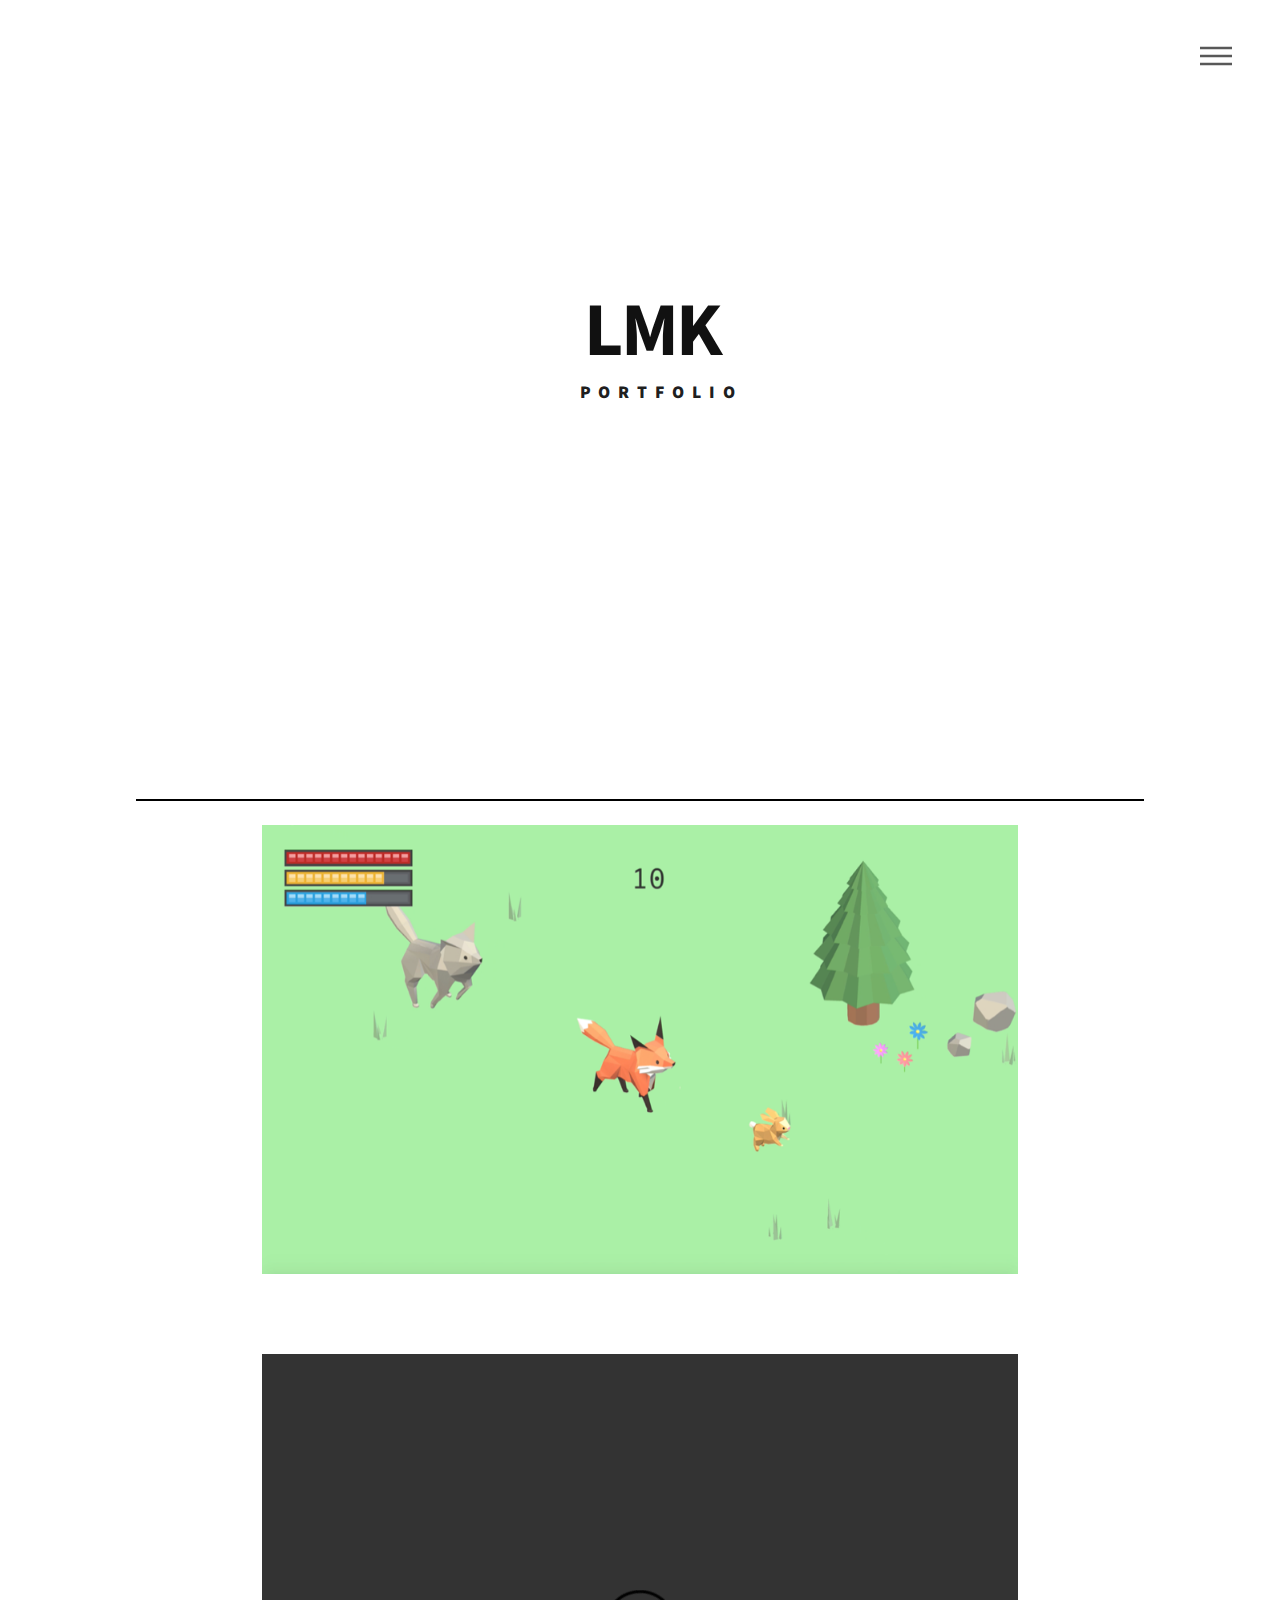
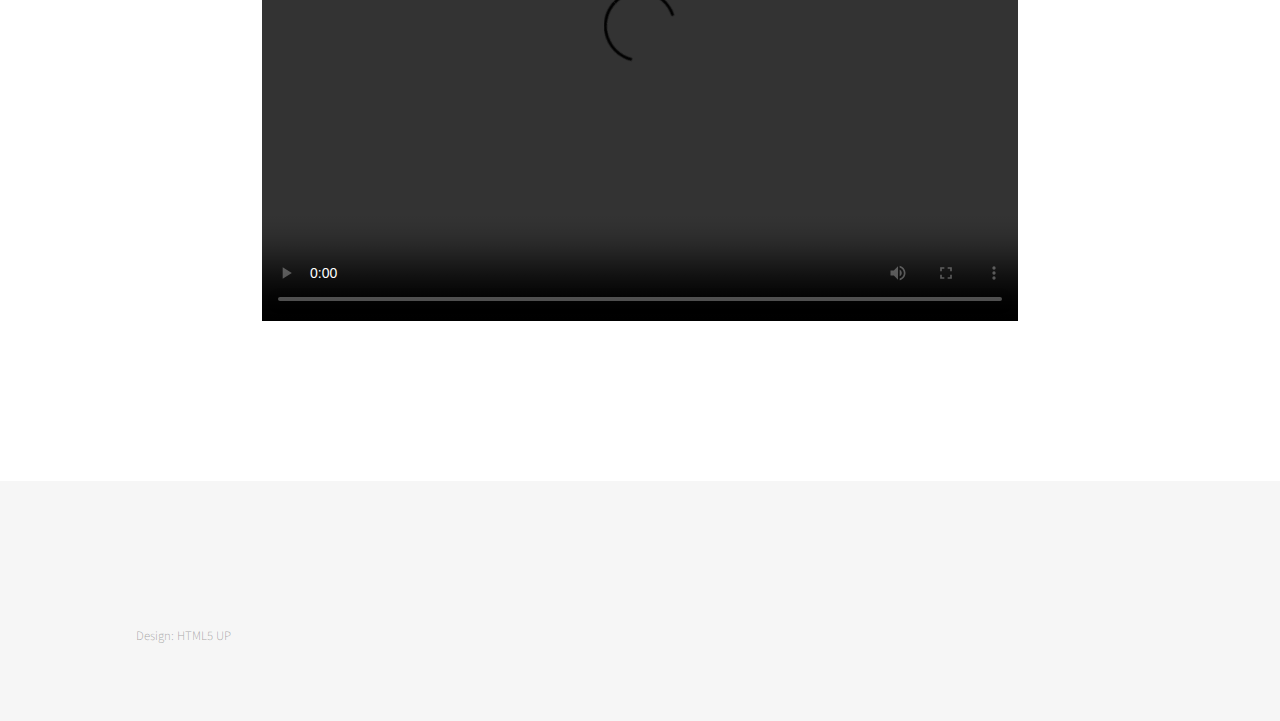
==== commit 0c23d576: "Change one from jpg to png" ====
--- a/index.html
+++ b/index.html
@@ -100,7 +100,7 @@
 							<section class="tiles">
 								<article class="style1">
 									<span class="image">
-										<img id="wolf1" src="images/wrun.tiff" alt="" />
+										<img id="wolf1" src="images/wrun.png" alt="" />
 									</span>
 								</article>
 								<article class="style1">
@@ -220,7 +220,7 @@
 								$(this).attr("src", "images/Wolf-running1.gif");
 							},
 							function() {
-								$(this).attr("src", "images/wrun.tiff");
+								$(this).attr("src", "images/wrun.png");
 							}                         
 						);                  
 					});
